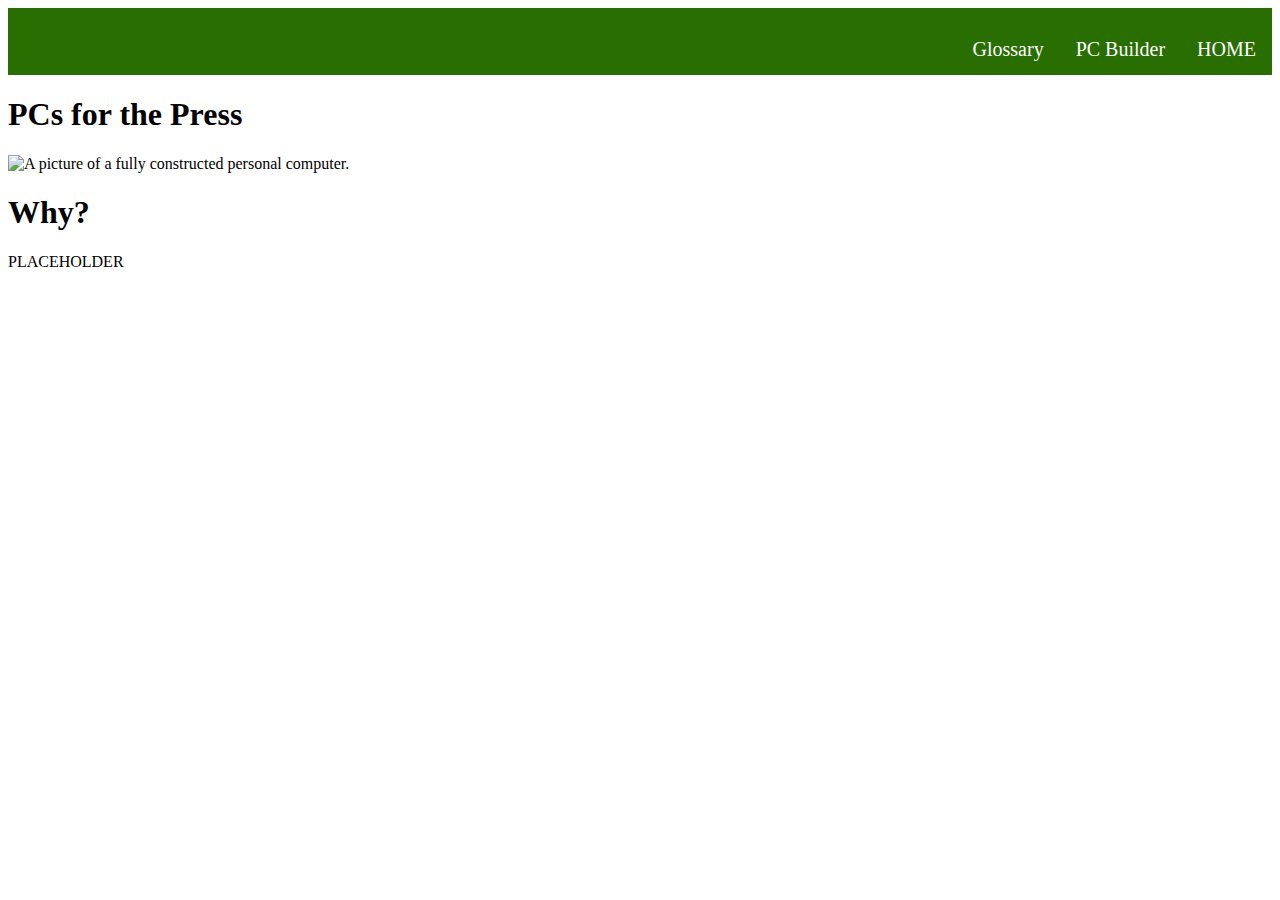
==== index.html @ a7b977e4 "Added main pages: Home, Glossary and PC Builder" ====
<!DOCTYPE html>

<html lang="en">
<head>
  <meta charset="utf-8">
  <link rel="stylesheet" href="style.css">
  <title>PCs for the Press</title>
  <meta name="description" content="A website about the advantages of building your own computer, especially for journalists.">
  <meta name="author" content="Jacob Luebbert">
  <meta name="keywords" content="Jacob Luebbert, J4502, PCs, PC building, journalism"/>
  <link rel="preconnect" href="https://fonts.gstatic.com">
  <link href="https://fonts.googleapis.com/css2?family=DM+Serif+Display&family=Lexend+Mega&family=Open+Sans&display=swap" rel="stylesheet">
</head>

<body>

  <nav>
    <ul>
      <li><a href="index.html">HOME</a></li>
      <li><a href="pc_builder.html">PC Builder</a></li>
      <li><a href="glossary.html">Glossary</a></li>
    </ul>
  </nav>

  <h1>PCs for the Press</h1>

  <img src="home_finishedpc.jpg" alt="A picture of a fully constructed personal computer.">

  <h1>Why?</h1>
  <p>PLACEHOLDER</p>
  
</body>
</html>
---- style.css ----
nav {
  background-color: #296E01;
  overflow: hidden;
}

nav a {
  float: right;
  color: white;
  text-align: center;
  padding: 14px 16px;
  text-decoration: none;
  font-size: 20px;
}

ul {
  list-style-type: none;
}
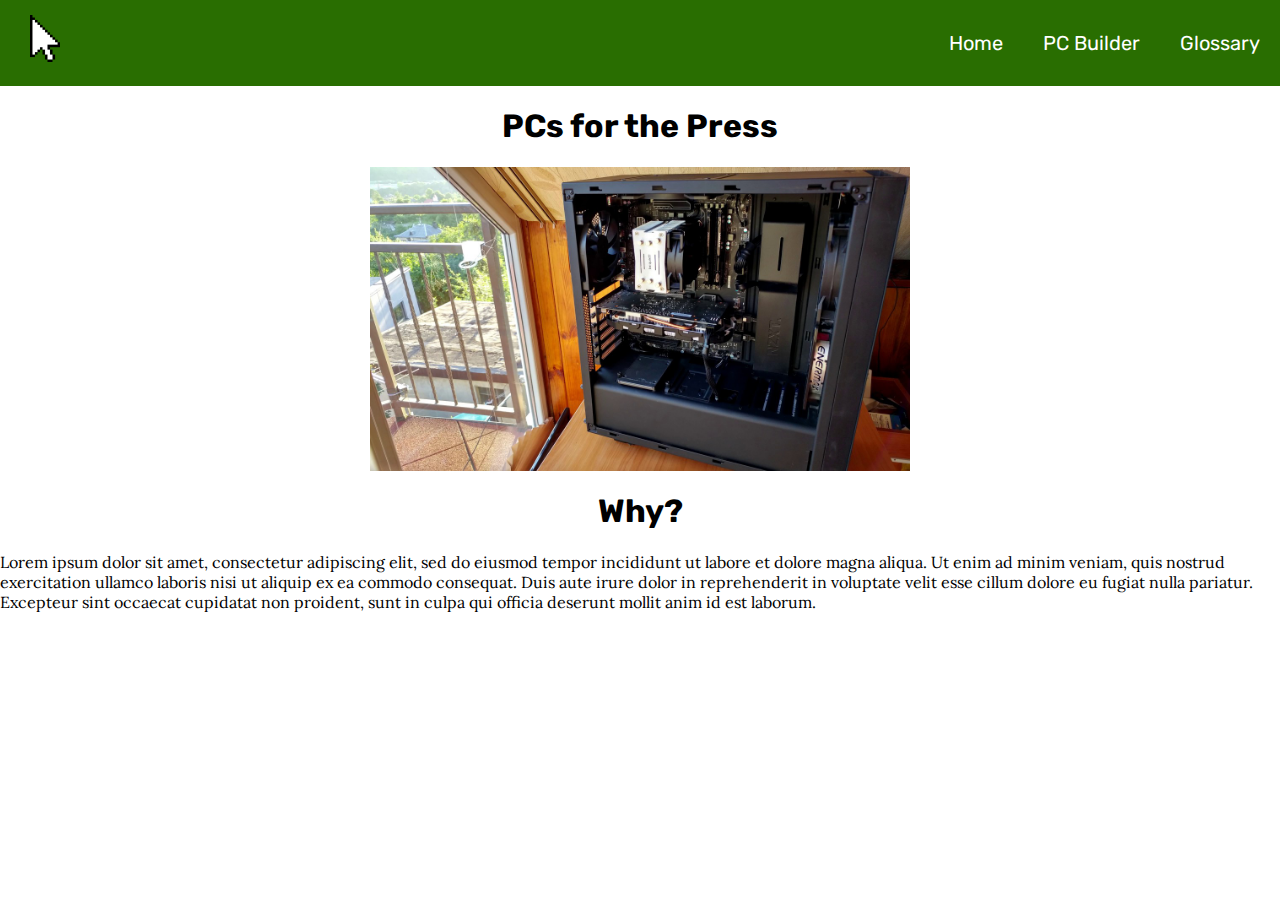
==== commit 099d7cea: "Fixed nav bar using flexbox and added fonts" ====
--- a/index.html
+++ b/index.html
@@ -9,14 +9,15 @@
   <meta name="author" content="Jacob Luebbert">
   <meta name="keywords" content="Jacob Luebbert, J4502, PCs, PC building, journalism"/>
   <link rel="preconnect" href="https://fonts.gstatic.com">
-  <link href="https://fonts.googleapis.com/css2?family=DM+Serif+Display&family=Lexend+Mega&family=Open+Sans&display=swap" rel="stylesheet">
+  <link href="https://fonts.googleapis.com/css2?family=Lora&family=Rubik:wght@500&display=swap" rel="stylesheet">
 </head>
 
 <body>
 
   <nav>
     <ul>
-      <li><a href="index.html">HOME</a></li>
+      <img class="nav_logo" src="pointer_logo.png" alt="An image of a white mouse pointer, which serves as the site's temporary logo.">
+      <li><a href="index.html">Home</a></li>
       <li><a href="pc_builder.html">PC Builder</a></li>
       <li><a href="glossary.html">Glossary</a></li>
     </ul>
@@ -24,10 +25,10 @@
 
   <h1>PCs for the Press</h1>
 
-  <img src="home_finishedpc.jpg" alt="A picture of a fully constructed personal computer.">
+  <img class="finishedpcphoto" src="home_finishedpc.jpg" alt="A picture of a fully constructed personal computer.">
 
   <h1>Why?</h1>
-  <p>PLACEHOLDER</p>
-  
+  <p>Lorem ipsum dolor sit amet, consectetur adipiscing elit, sed do eiusmod tempor incididunt ut labore et dolore magna aliqua. Ut enim ad minim veniam, quis nostrud exercitation ullamco laboris nisi ut aliquip ex ea commodo consequat. Duis aute irure dolor in reprehenderit in voluptate velit esse cillum dolore eu fugiat nulla pariatur. Excepteur sint occaecat cupidatat non proident, sunt in culpa qui officia deserunt mollit anim id est laborum.</p>
+
 </body>
 </html>
--- a/style.css
+++ b/style.css
@@ -1,17 +1,54 @@
 nav {
   background-color: #296E01;
-  overflow: hidden;
+  display: flex;
+  flex-direction: row-reverse;
+  padding-top: 15px;
+  padding-bottom: 15px;
+  position: relative;
+}
+
+.nav_logo {
+  width: 30px;
+  height: auto;
+  position: absolute;
+  top: 15px;
+  left: 30px;
 }
 
 nav a {
-  float: right;
   color: white;
+  align-items: center;
   text-align: center;
-  padding: 14px 16px;
   text-decoration: none;
   font-size: 20px;
+  padding: 20px;
+  font-family: 'Rubik', sans-serif;
 }
 
 ul {
   list-style-type: none;
+  display: flex;
+  flex-basis: auto;
+  flex-wrap: wrap;
 }
+
+body {
+  margin: 0;
+}
+
+h1 {
+  font-family: 'Rubik', sans-serif;
+  text-align: center;
+}
+
+.finishedpcphoto {
+  width: 540px;
+  height: auto;
+  display: block;
+  margin-left: auto;
+  margin-right: auto;
+}
+
+p {
+  font-family: 'Lora', serif;
+}
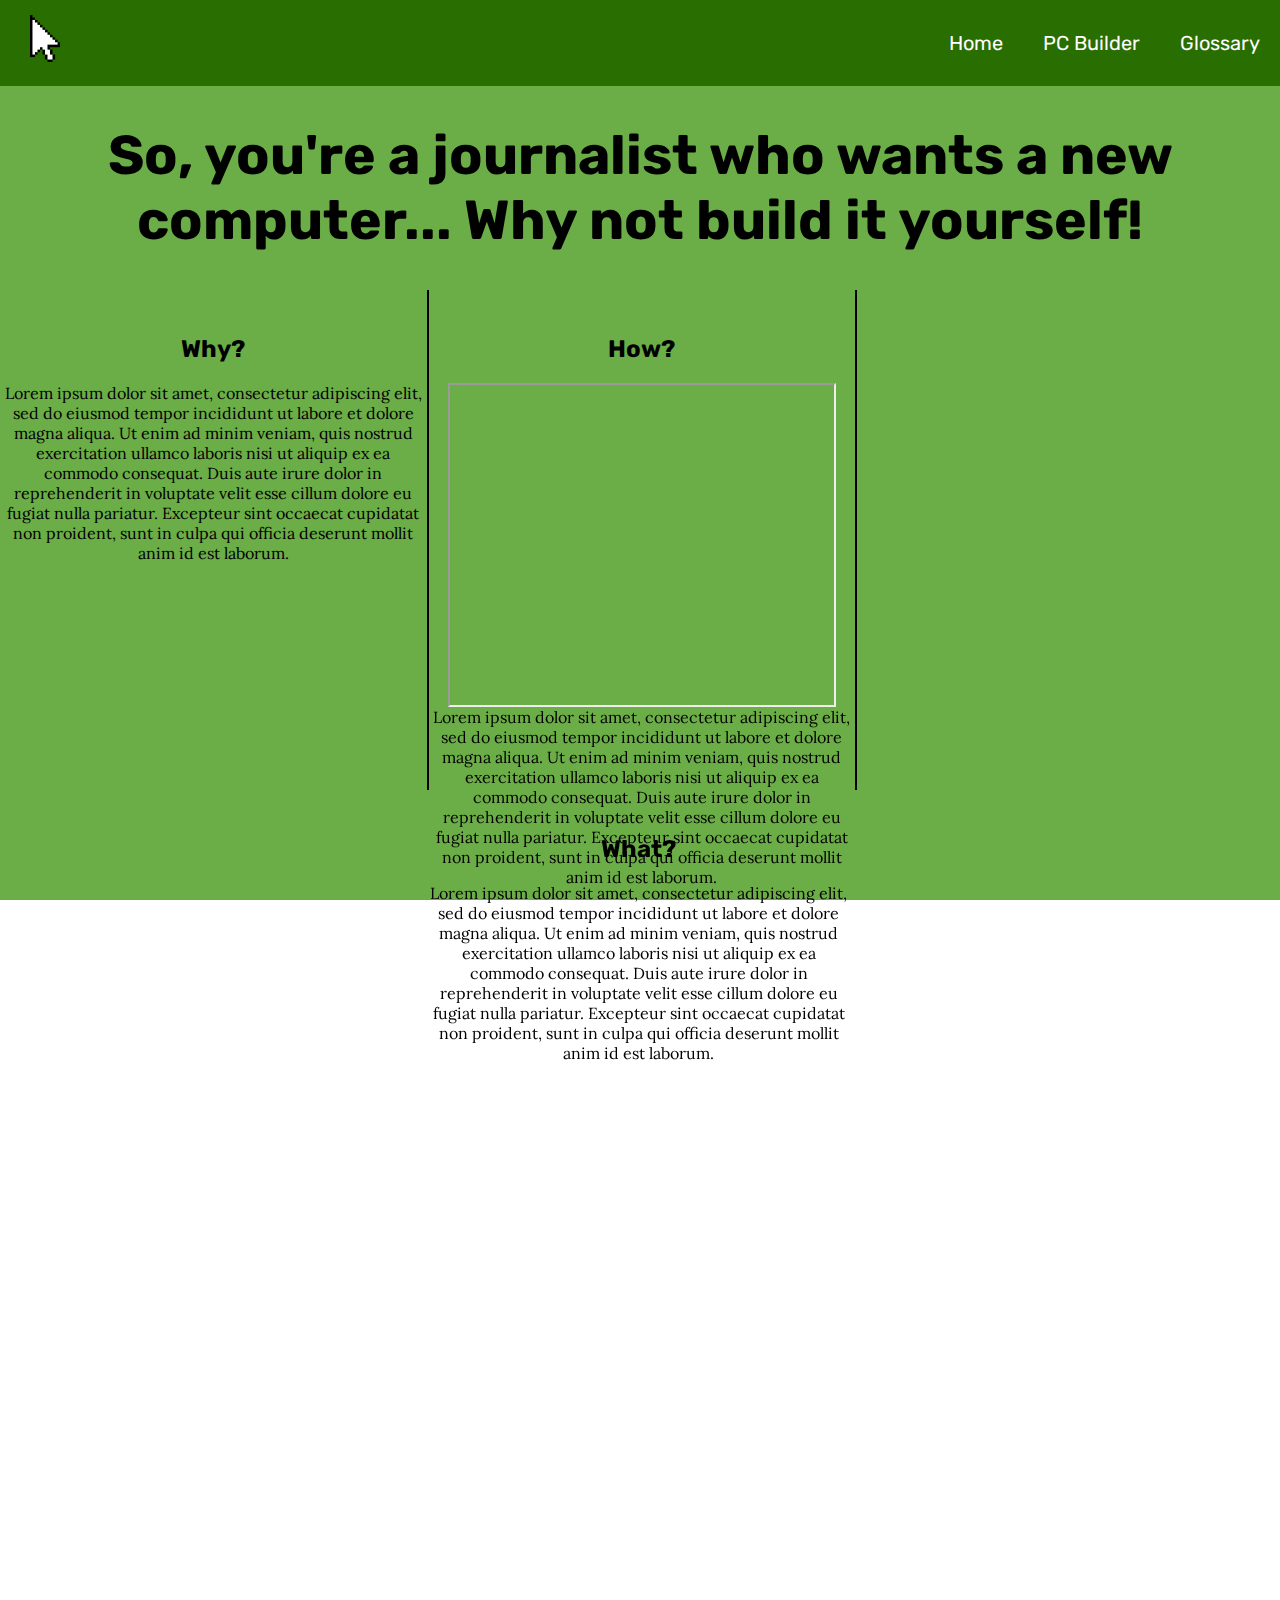
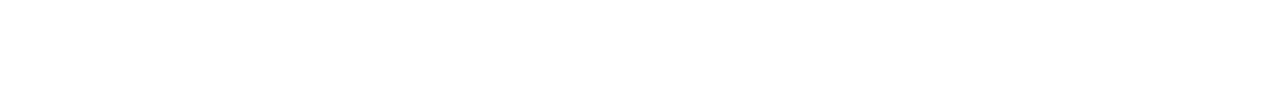
==== commit 3955be72: "Re-designed home page" ====
--- a/index.html
+++ b/index.html
@@ -23,12 +23,26 @@
     </ul>
   </nav>
 
-  <h1>PCs for the Press</h1>
+  <h1 class="computer">So, you're a journalist who wants a new computer... Why not build it yourself!</h1>
 
-  <img class="finishedpcphoto" src="home_finishedpc.jpg" alt="A picture of a fully constructed personal computer.">
+  <!--<img class="finishedpcphoto" src="home_finishedpc.jpg" alt="A picture of a fully constructed personal computer.">-->
 
-  <h1>Why?</h1>
-  <p>Lorem ipsum dolor sit amet, consectetur adipiscing elit, sed do eiusmod tempor incididunt ut labore et dolore magna aliqua. Ut enim ad minim veniam, quis nostrud exercitation ullamco laboris nisi ut aliquip ex ea commodo consequat. Duis aute irure dolor in reprehenderit in voluptate velit esse cillum dolore eu fugiat nulla pariatur. Excepteur sint occaecat cupidatat non proident, sunt in culpa qui officia deserunt mollit anim id est laborum.</p>
-
+    <div class="class1">
+      <h2>Why?</h2>
+      <p>
+        Lorem ipsum dolor sit amet, consectetur adipiscing elit, sed do eiusmod tempor incididunt ut labore et dolore magna aliqua. Ut enim ad minim veniam, quis nostrud exercitation ullamco laboris nisi ut aliquip ex ea commodo consequat. Duis aute irure dolor in reprehenderit in voluptate velit esse cillum dolore eu fugiat nulla pariatur. Excepteur sint occaecat cupidatat non proident, sunt in culpa qui officia deserunt mollit anim id est laborum.
+      </p>
+    </div>
+    <div class="class2">
+      <h2>How?</h2>
+      <p>
+        <iframe src="https://www.youtube.com/embed/npGL2-pRXlU"></iframe>
+        Lorem ipsum dolor sit amet, consectetur adipiscing elit, sed do eiusmod tempor incididunt ut labore et dolore magna aliqua. Ut enim ad minim veniam, quis nostrud exercitation ullamco laboris nisi ut aliquip ex ea commodo consequat. Duis aute irure dolor in reprehenderit in voluptate velit esse cillum dolore eu fugiat nulla pariatur. Excepteur sint occaecat cupidatat non proident, sunt in culpa qui officia deserunt mollit anim id est laborum.
+      </p>
+    </div>
+    <div class="class3">
+      <h2>What?</h2>
+      <p>Lorem ipsum dolor sit amet, consectetur adipiscing elit, sed do eiusmod tempor incididunt ut labore et dolore magna aliqua. Ut enim ad minim veniam, quis nostrud exercitation ullamco laboris nisi ut aliquip ex ea commodo consequat. Duis aute irure dolor in reprehenderit in voluptate velit esse cillum dolore eu fugiat nulla pariatur. Excepteur sint occaecat cupidatat non proident, sunt in culpa qui officia deserunt mollit anim id est laborum.</p>
+    </div>
 </body>
 </html>
--- a/style.css
+++ b/style.css
@@ -1,3 +1,7 @@
+html {
+    height: 100%;
+}
+
 nav {
   background-color: #296E01;
   display: flex;
@@ -33,11 +37,16 @@
 }
 
 body {
-  margin: 0;
+  margin: 0 auto;
+  height: 100%;
+  background-color: #6BAD46;
+  background: linear-gradient(#6BAD46 100%, transparent 100%) no-repeat;
 }
 
-h1 {
+.computer {
   font-family: 'Rubik', sans-serif;
+  font-size: 55px;
+  margin: none;
   text-align: center;
 }
 
@@ -49,6 +58,44 @@
   margin-right: auto;
 }
 
+.class1 {
+    width: 33.33%;
+    float: left;
+    height: 100%;
+    font-family: 'Rubik', sans-serif;
+}
+
+.class3 {
+  width: 33.13%;
+  float: left;
+  height: 100%;
+  font-family: 'Rubik', sans-serif;
+}
+
+.class2 {
+  width: 33.33%;
+  float: left;
+  height: 100%;
+  border-left: 2px solid black;
+  height: 500px;
+  border-right: 2px solid black;
+  height: 500px;
+  font-family: 'Rubik', sans-serif;
+}
+
+h2 {
+  padding-top: 25px;
+  text-align: center;
+}
+
 p {
   font-family: 'Lora', serif;
+  text-align: center;
 }
+
+iframe {
+  width: 90%;
+  height: 20em;
+  display: block;
+  margin: 0 auto;
+}
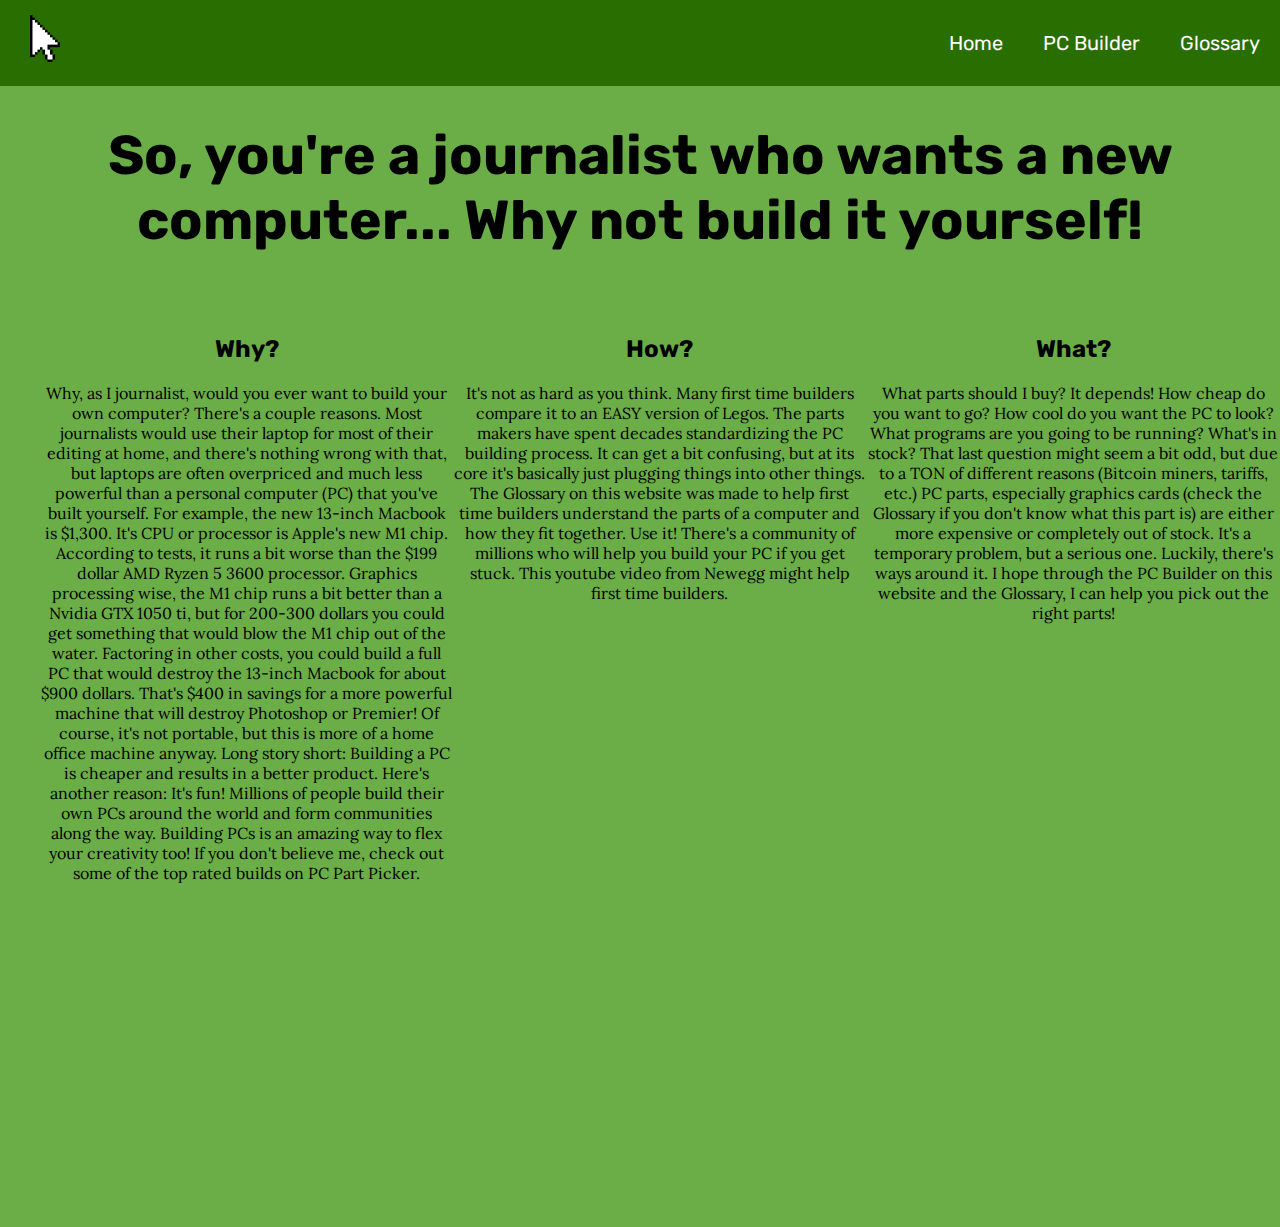
==== commit 54b48966: "Redesigned main page for mobile" ====
--- a/index.html
+++ b/index.html
@@ -1,13 +1,14 @@
 <!DOCTYPE html>
 
 <html lang="en">
+
 <head>
   <meta charset="utf-8">
   <link rel="stylesheet" href="style.css">
   <title>PCs for the Press</title>
   <meta name="description" content="A website about the advantages of building your own computer, especially for journalists.">
   <meta name="author" content="Jacob Luebbert">
-  <meta name="keywords" content="Jacob Luebbert, J4502, PCs, PC building, journalism"/>
+  <meta name="keywords" content="Jacob Luebbert, J4502, PCs, PC building, journalism" />
   <link rel="preconnect" href="https://fonts.gstatic.com">
   <link href="https://fonts.googleapis.com/css2?family=Lora&family=Rubik:wght@500&display=swap" rel="stylesheet">
 </head>
@@ -25,24 +26,45 @@
 
   <h1 class="computer">So, you're a journalist who wants a new computer... Why not build it yourself!</h1>
 
-  <!--<img class="finishedpcphoto" src="home_finishedpc.jpg" alt="A picture of a fully constructed personal computer.">-->
-
-    <div class="class1">
+  <ul class="main-content-flex">
+    <li class="main-content-flex-item1">
       <h2>Why?</h2>
       <p>
-        Lorem ipsum dolor sit amet, consectetur adipiscing elit, sed do eiusmod tempor incididunt ut labore et dolore magna aliqua. Ut enim ad minim veniam, quis nostrud exercitation ullamco laboris nisi ut aliquip ex ea commodo consequat. Duis aute irure dolor in reprehenderit in voluptate velit esse cillum dolore eu fugiat nulla pariatur. Excepteur sint occaecat cupidatat non proident, sunt in culpa qui officia deserunt mollit anim id est laborum.
+        Why, as I journalist, would you ever want to build your own computer?
+
+        There's a couple reasons. Most journalists would use their laptop for most of their editing at home, and there's nothing wrong with that, but laptops are often overpriced and much less powerful than a personal computer (PC) that you've built yourself. For example, the new 13-inch Macbook is $1,300. It's CPU or processor is Apple's new M1 chip. According to tests, it runs a bit worse than the $199 dollar AMD Ryzen 5 3600 processor. Graphics processing wise, the M1 chip runs a bit better than a Nvidia GTX 1050 ti, but for 200-300 dollars you could get something that would blow the M1 chip out of the water. Factoring in other costs, you could build a full PC that would destroy the 13-inch Macbook for about $900 dollars. That's $400 in savings for a more powerful machine that will destroy Photoshop or Premier! Of course, it's not portable, but this is more of a home office machine anyway.
+
+        Long story short: Building a PC is cheaper and results in a better product.
+
+        Here's another reason: It's fun! Millions of people build their own PCs around the world and form communities along the way. Building PCs is an amazing way to flex your creativity too! If you don't believe me, check out some of the top rated builds on PC Part Picker.
       </p>
-    </div>
-    <div class="class2">
+    </li>
+    <li class="main-content-flex-item2">
       <h2>How?</h2>
       <p>
-        <iframe src="https://www.youtube.com/embed/npGL2-pRXlU"></iframe>
-        Lorem ipsum dolor sit amet, consectetur adipiscing elit, sed do eiusmod tempor incididunt ut labore et dolore magna aliqua. Ut enim ad minim veniam, quis nostrud exercitation ullamco laboris nisi ut aliquip ex ea commodo consequat. Duis aute irure dolor in reprehenderit in voluptate velit esse cillum dolore eu fugiat nulla pariatur. Excepteur sint occaecat cupidatat non proident, sunt in culpa qui officia deserunt mollit anim id est laborum.
+        It's not as hard as you think.
+
+        Many first time builders compare it to an EASY version of Legos. The parts makers have spent decades standardizing the PC building process. It can get a bit confusing, but at its core it's basically just plugging things into other things.
+
+        The Glossary on this website was made to help first time builders understand the parts of a computer and how they fit together. Use it!
+
+        There's a community of millions who will help you build your PC if you get stuck. This youtube video from Newegg might help first time builders.
       </p>
-    </div>
-    <div class="class3">
+      <iframe class="instructionalvideo" src="https://www.youtube.com/embed/npGL2-pRXlU" frameborder="0"></iframe>
+    </li>
+    <li class="main-content-flex-item3">
       <h2>What?</h2>
-      <p>Lorem ipsum dolor sit amet, consectetur adipiscing elit, sed do eiusmod tempor incididunt ut labore et dolore magna aliqua. Ut enim ad minim veniam, quis nostrud exercitation ullamco laboris nisi ut aliquip ex ea commodo consequat. Duis aute irure dolor in reprehenderit in voluptate velit esse cillum dolore eu fugiat nulla pariatur. Excepteur sint occaecat cupidatat non proident, sunt in culpa qui officia deserunt mollit anim id est laborum.</p>
-    </div>
+      <p>
+        What parts should I buy?
+
+        It depends! How cheap do you want to go? How cool do you want the PC to look? What programs are you going to be running? What's in stock?
+
+        That last question might seem a bit odd, but due to a TON of different reasons (Bitcoin miners, tariffs, etc.) PC parts, especially graphics cards (check the Glossary if you don't know what this part is) are either more expensive or completely out of stock. It's a temporary problem, but a serious one. Luckily, there's ways around it.
+
+        I hope through the PC Builder on this website and the Glossary, I can help you pick out the right parts!
+      </p>
+    </li>
+  </ul>
 </body>
+
 </html>
--- a/style.css
+++ b/style.css
@@ -1,5 +1,5 @@
 html {
-    height: 100%;
+  height: 100%;
 }
 
 nav {
@@ -40,7 +40,6 @@
   margin: 0 auto;
   height: 100%;
   background-color: #6BAD46;
-  background: linear-gradient(#6BAD46 100%, transparent 100%) no-repeat;
 }
 
 .computer {
@@ -50,40 +49,8 @@
   text-align: center;
 }
 
-.finishedpcphoto {
-  width: 540px;
-  height: auto;
-  display: block;
-  margin-left: auto;
-  margin-right: auto;
-}
-
-.class1 {
-    width: 33.33%;
-    float: left;
-    height: 100%;
-    font-family: 'Rubik', sans-serif;
-}
-
-.class3 {
-  width: 33.13%;
-  float: left;
-  height: 100%;
+h2 {
   font-family: 'Rubik', sans-serif;
-}
-
-.class2 {
-  width: 33.33%;
-  float: left;
-  height: 100%;
-  border-left: 2px solid black;
-  height: 500px;
-  border-right: 2px solid black;
-  height: 500px;
-  font-family: 'Rubik', sans-serif;
-}
-
-h2 {
   padding-top: 25px;
   text-align: center;
 }
@@ -93,9 +60,38 @@
   text-align: center;
 }
 
-iframe {
-  width: 90%;
-  height: 20em;
+.instructionalvideo {
+  margin: auto;
+  width: 100%;
+  height: 100%;
   display: block;
-  margin: 0 auto;
 }
+
+.main-content-flex {
+  display:flex;
+  flex-flow: row nowrap;
+  justify-content: space-around;
+}
+
+.main-content-flex-item1 {
+  order: 1;
+  flex-basis: 100%;
+  text-align: center;
+}
+
+.main-content-flex-item2 {
+  order: 2;
+  flex-basis: 100%;
+  text-align: center;
+}
+
+.main-content-flex-item3 {
+  order: 3;
+  flex-basis: 100%;
+  text-align: center;
+}
+
+@media (max-width: 500px) {
+  .main-content-flex {
+    flex-direction: column;
+  }
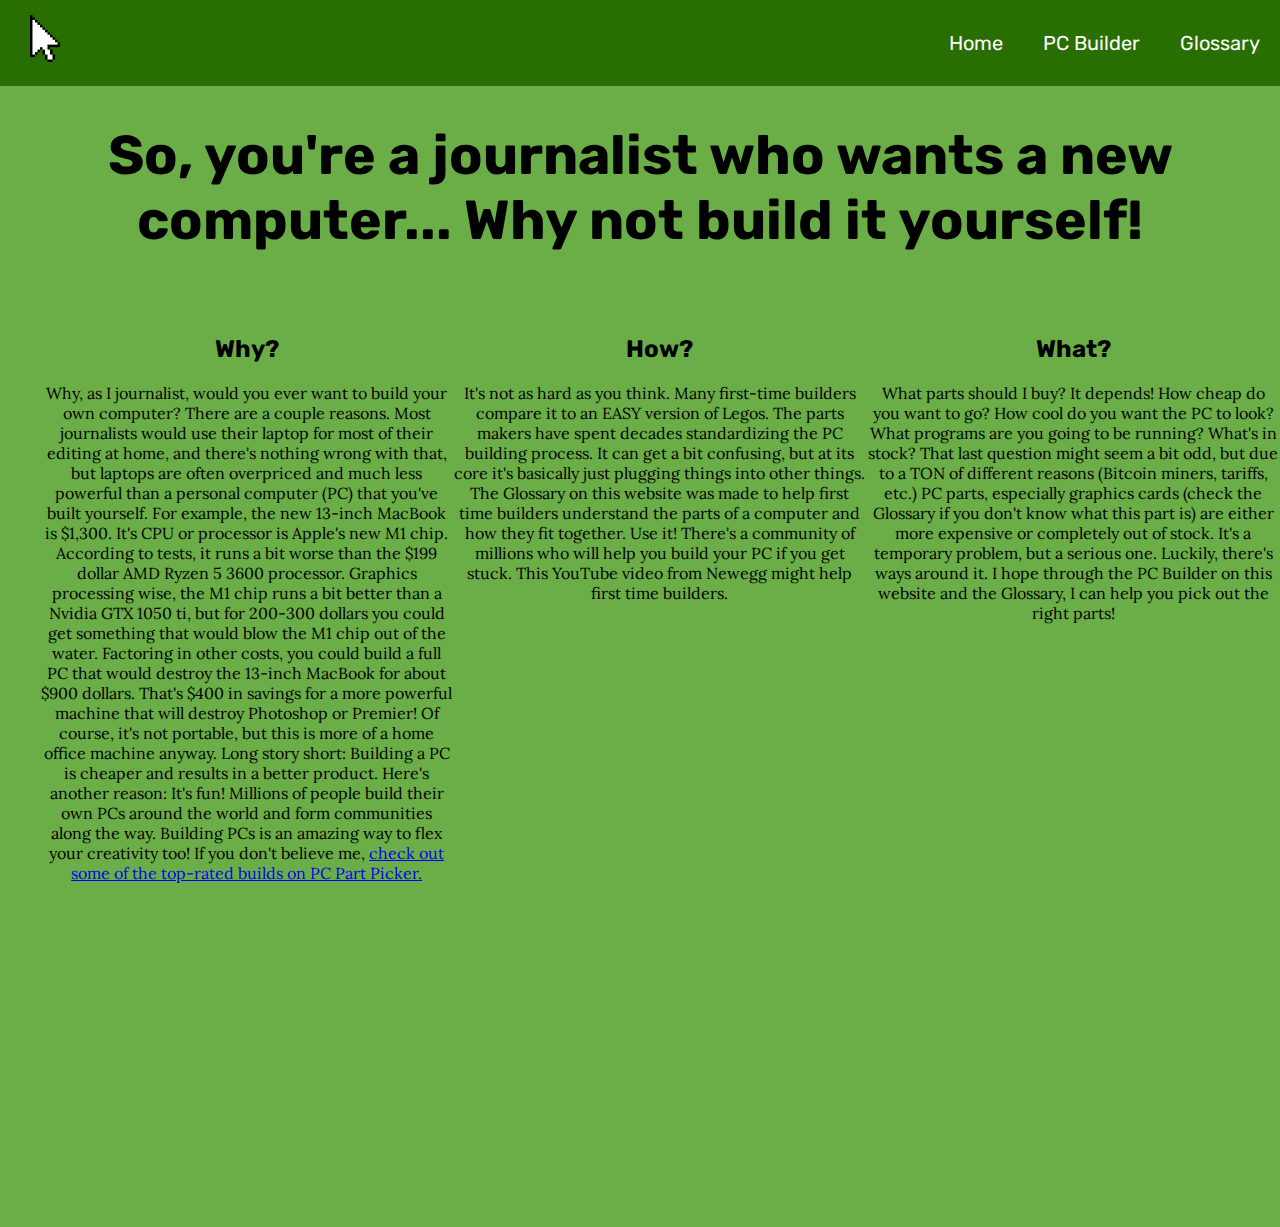
==== commit 49398105: "Fleshed out PC Builder and fixed spelling errors" ====
--- a/index.html
+++ b/index.html
@@ -5,7 +5,7 @@
 <head>
   <meta charset="utf-8">
   <link rel="stylesheet" href="style.css">
-  <title>PCs for the Press</title>
+  <title>PCs for the Press - Home</title>
   <meta name="description" content="A website about the advantages of building your own computer, especially for journalists.">
   <meta name="author" content="Jacob Luebbert">
   <meta name="keywords" content="Jacob Luebbert, J4502, PCs, PC building, journalism" />
@@ -30,38 +30,29 @@
     <li class="main-content-flex-item1">
       <h2>Why?</h2>
       <p>
-        Why, as I journalist, would you ever want to build your own computer?
-
-        There's a couple reasons. Most journalists would use their laptop for most of their editing at home, and there's nothing wrong with that, but laptops are often overpriced and much less powerful than a personal computer (PC) that you've built yourself. For example, the new 13-inch Macbook is $1,300. It's CPU or processor is Apple's new M1 chip. According to tests, it runs a bit worse than the $199 dollar AMD Ryzen 5 3600 processor. Graphics processing wise, the M1 chip runs a bit better than a Nvidia GTX 1050 ti, but for 200-300 dollars you could get something that would blow the M1 chip out of the water. Factoring in other costs, you could build a full PC that would destroy the 13-inch Macbook for about $900 dollars. That's $400 in savings for a more powerful machine that will destroy Photoshop or Premier! Of course, it's not portable, but this is more of a home office machine anyway.
-
-        Long story short: Building a PC is cheaper and results in a better product.
-
-        Here's another reason: It's fun! Millions of people build their own PCs around the world and form communities along the way. Building PCs is an amazing way to flex your creativity too! If you don't believe me, check out some of the top rated builds on PC Part Picker.
+        Why, as I journalist, would you ever want to build your own computer? There are a couple reasons. Most journalists would use their laptop for most of their editing at home, and there's nothing wrong with that, but laptops are often overpriced and much
+        less powerful than a personal computer (PC) that you've built yourself. For example, the new 13-inch MacBook is $1,300. It's CPU or processor is Apple's new M1 chip. According to tests, it runs a bit worse than the $199 dollar AMD Ryzen 5 3600
+        processor. Graphics processing wise, the M1 chip runs a bit better than a Nvidia GTX 1050 ti, but for 200-300 dollars you could get something that would blow the M1 chip out of the water. Factoring in other costs, you could build a full PC that
+        would destroy the 13-inch MacBook for about $900 dollars. That's $400 in savings for a more powerful machine that will destroy Photoshop or Premier! Of course, it's not portable, but this is more of a home office machine anyway. Long story short:
+        Building a PC is cheaper and results in a better product. Here's another reason: It's fun! Millions of people build their own PCs around the world and form communities along the way. Building PCs is an amazing way to flex your creativity too!
+        If you don't believe me, <a href="https://pcpartpicker.com/builds/#sort=rating&page=1">check out some of the top-rated builds on PC Part Picker.</a>
       </p>
     </li>
     <li class="main-content-flex-item2">
       <h2>How?</h2>
       <p>
-        It's not as hard as you think.
-
-        Many first time builders compare it to an EASY version of Legos. The parts makers have spent decades standardizing the PC building process. It can get a bit confusing, but at its core it's basically just plugging things into other things.
-
-        The Glossary on this website was made to help first time builders understand the parts of a computer and how they fit together. Use it!
-
-        There's a community of millions who will help you build your PC if you get stuck. This youtube video from Newegg might help first time builders.
+        It's not as hard as you think. Many first-time builders compare it to an EASY version of Legos. The parts makers have spent decades standardizing the PC building process. It can get a bit confusing, but at its core it's basically just plugging things
+        into other things. The Glossary on this website was made to help first time builders understand the parts of a computer and how they fit together. Use it! There's a community of millions who will help you build your PC if you get stuck. This YouTube
+        video from Newegg might help first time builders.
       </p>
       <iframe class="instructionalvideo" src="https://www.youtube.com/embed/npGL2-pRXlU" frameborder="0"></iframe>
     </li>
     <li class="main-content-flex-item3">
       <h2>What?</h2>
       <p>
-        What parts should I buy?
-
-        It depends! How cheap do you want to go? How cool do you want the PC to look? What programs are you going to be running? What's in stock?
-
-        That last question might seem a bit odd, but due to a TON of different reasons (Bitcoin miners, tariffs, etc.) PC parts, especially graphics cards (check the Glossary if you don't know what this part is) are either more expensive or completely out of stock. It's a temporary problem, but a serious one. Luckily, there's ways around it.
-
-        I hope through the PC Builder on this website and the Glossary, I can help you pick out the right parts!
+        What parts should I buy? It depends! How cheap do you want to go? How cool do you want the PC to look? What programs are you going to be running? What's in stock? That last question might seem a bit odd, but due to a TON of different reasons (Bitcoin
+        miners, tariffs, etc.) PC parts, especially graphics cards (check the Glossary if you don't know what this part is) are either more expensive or completely out of stock. It's a temporary problem, but a serious one. Luckily, there's ways around
+        it. I hope through the PC Builder on this website and the Glossary, I can help you pick out the right parts!
       </p>
     </li>
   </ul>
--- a/style.css
+++ b/style.css
@@ -40,6 +40,7 @@
   margin: 0 auto;
   height: 100%;
   background-color: #6BAD46;
+  background-repeat: repeat;
 }
 
 .computer {
@@ -47,6 +48,11 @@
   font-size: 55px;
   margin: none;
   text-align: center;
+}
+
+.glossarytitle {
+  text-align: center;
+  font-family: 'Rubik', sans-serif;
 }
 
 h2 {
@@ -68,7 +74,7 @@
 }
 
 .main-content-flex {
-  display:flex;
+  display: flex;
   flex-flow: row nowrap;
   justify-content: space-around;
 }
@@ -91,7 +97,14 @@
   text-align: center;
 }
 
+.finalprice {
+  position: fixed;
+  right: 0;
+  bottom: 0;
+  padding: 1em;
+}
+
 @media (max-width: 500px) {
   .main-content-flex {
     flex-direction: column;
-  }
+  }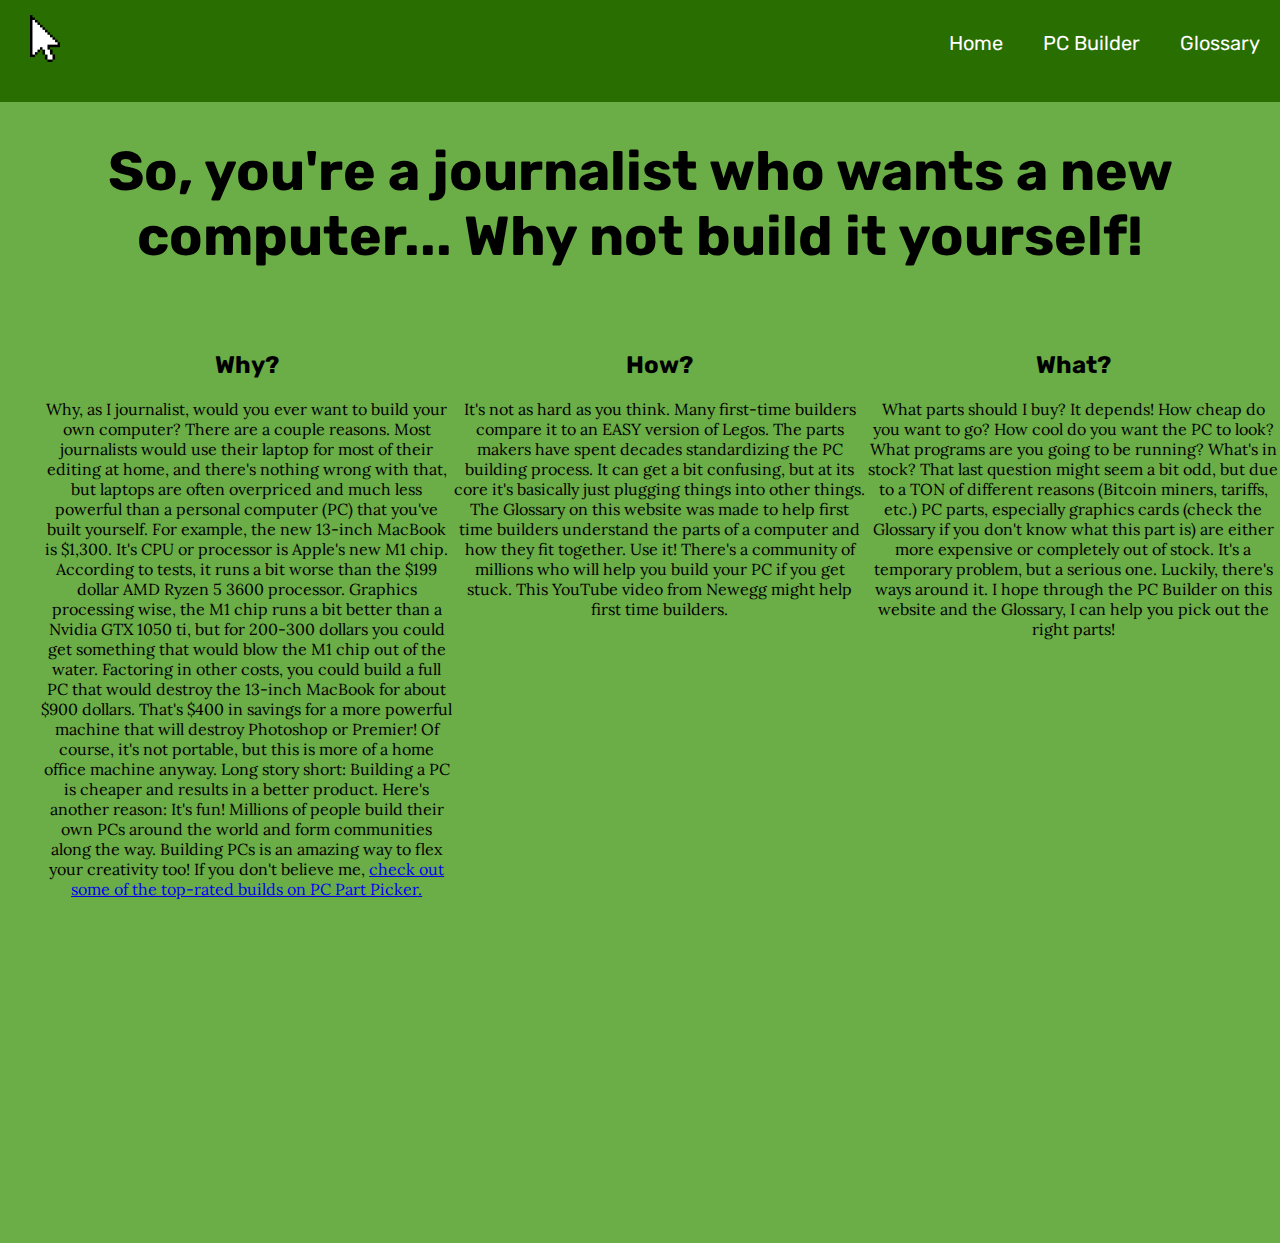
==== commit 5650bc79: "Updated website based on feedback" ====
--- a/index.html
+++ b/index.html
@@ -17,7 +17,9 @@
 
   <nav>
     <ul>
-      <img class="nav_logo" src="pointer_logo.png" alt="An image of a white mouse pointer, which serves as the site's temporary logo.">
+      <a href="index.html">
+        <img class="nav_logo" src="pointer_logo.png" alt="An image of a white mouse pointer, which serves as the site's temporary logo.">
+      </a>
       <li><a href="index.html">Home</a></li>
       <li><a href="pc_builder.html">PC Builder</a></li>
       <li><a href="glossary.html">Glossary</a></li>
@@ -58,4 +60,4 @@
   </ul>
 </body>
 
-</html>
+</html>--- a/style.css
+++ b/style.css
@@ -1,5 +1,26 @@
 html {
   height: 100%;
+}
+
+.cpuPic {
+  display: block;
+  margin-left: auto;
+  margin-right: auto;
+  width: 50%;
+}
+
+.motherboardPic {
+  display: block;
+  margin-left: auto;
+  margin-right: auto;
+  width: 50%;
+}
+
+.ramPic {
+  display: block;
+  margin-left: auto;
+  margin-right: auto;
+  width: 50%;
 }
 
 nav {
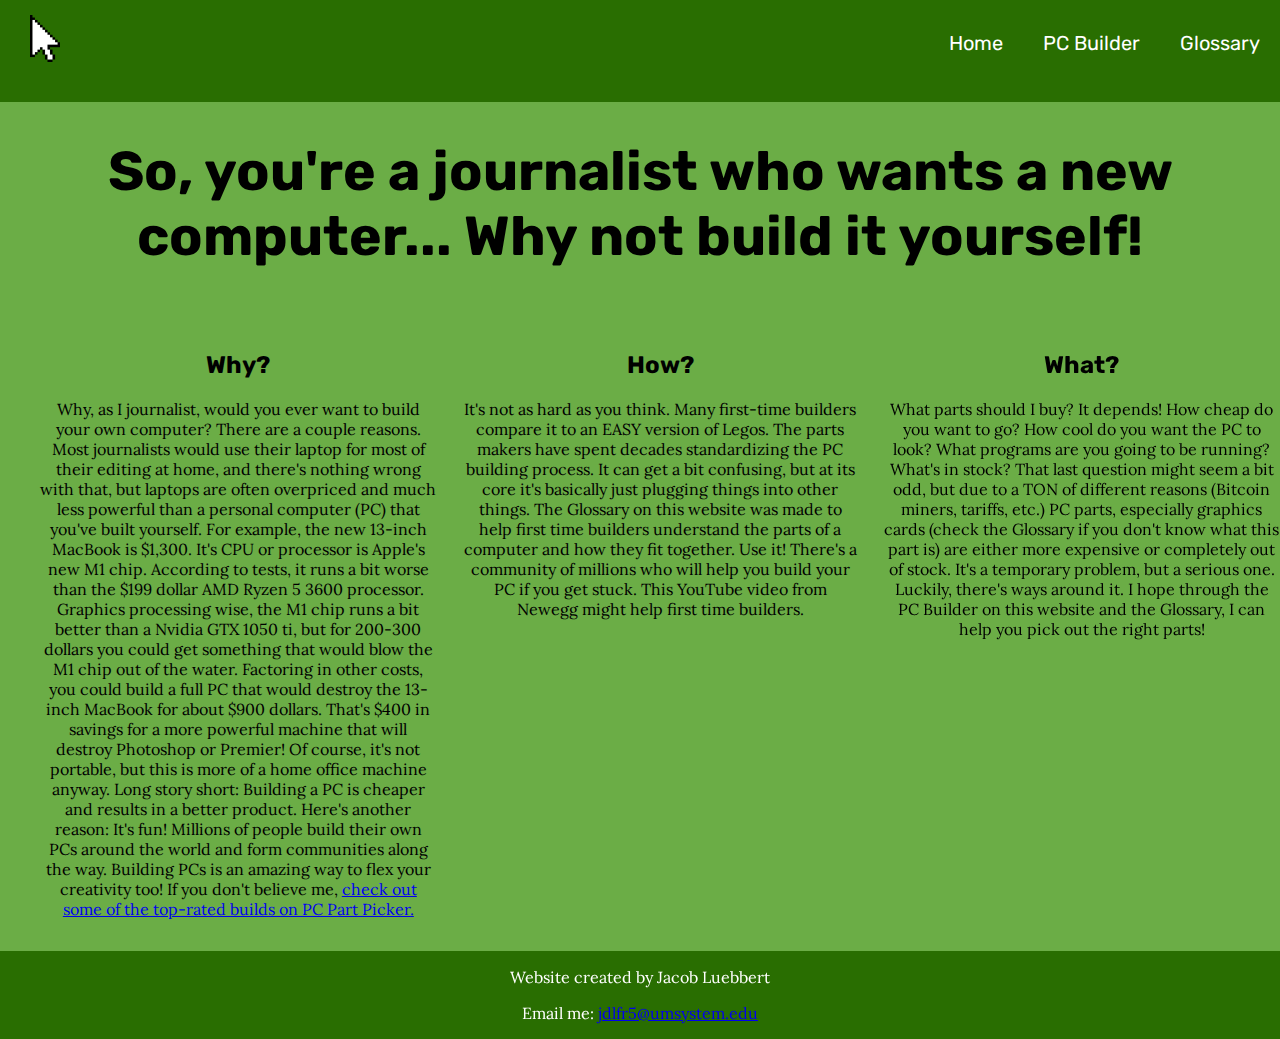
==== commit 8bf56f62: "Added footer with contact information based on feedback, beautified files" ====
--- a/index.html
+++ b/index.html
@@ -14,50 +14,55 @@
 </head>
 
 <body>
-
-  <nav>
-    <ul>
-      <a href="index.html">
+  <div class="content">
+    <nav>
+      <ul>
+        <a href="index.html">
         <img class="nav_logo" src="pointer_logo.png" alt="An image of a white mouse pointer, which serves as the site's temporary logo.">
       </a>
-      <li><a href="index.html">Home</a></li>
-      <li><a href="pc_builder.html">PC Builder</a></li>
-      <li><a href="glossary.html">Glossary</a></li>
+        <li><a href="index.html">Home</a></li>
+        <li><a href="pc_builder.html">PC Builder</a></li>
+        <li><a href="glossary.html">Glossary</a></li>
+      </ul>
+    </nav>
+
+    <h1 class="computer">So, you're a journalist who wants a new computer... Why not build it yourself!</h1>
+
+    <ul class="main-content-flex">
+      <li class="main-content-flex-item1">
+        <h2>Why?</h2>
+        <p>
+          Why, as I journalist, would you ever want to build your own computer? There are a couple reasons. Most journalists would use their laptop for most of their editing at home, and there's nothing wrong with that, but laptops are often overpriced and much
+          less powerful than a personal computer (PC) that you've built yourself. For example, the new 13-inch MacBook is $1,300. It's CPU or processor is Apple's new M1 chip. According to tests, it runs a bit worse than the $199 dollar AMD Ryzen 5 3600
+          processor. Graphics processing wise, the M1 chip runs a bit better than a Nvidia GTX 1050 ti, but for 200-300 dollars you could get something that would blow the M1 chip out of the water. Factoring in other costs, you could build a full PC that
+          would destroy the 13-inch MacBook for about $900 dollars. That's $400 in savings for a more powerful machine that will destroy Photoshop or Premier! Of course, it's not portable, but this is more of a home office machine anyway. Long story short:
+          Building a PC is cheaper and results in a better product. Here's another reason: It's fun! Millions of people build their own PCs around the world and form communities along the way. Building PCs is an amazing way to flex your creativity too!
+          If you don't believe me, <a href="https://pcpartpicker.com/builds/#sort=rating&page=1">check out some of the top-rated builds on PC Part Picker.</a>
+        </p>
+      </li>
+      <li class="main-content-flex-item2">
+        <h2>How?</h2>
+        <p>
+          It's not as hard as you think. Many first-time builders compare it to an EASY version of Legos. The parts makers have spent decades standardizing the PC building process. It can get a bit confusing, but at its core it's basically just plugging things
+          into other things. The Glossary on this website was made to help first time builders understand the parts of a computer and how they fit together. Use it! There's a community of millions who will help you build your PC if you get stuck. This
+          YouTube video from Newegg might help first time builders.
+        </p>
+        <iframe class="instructionalvideo" src="https://www.youtube.com/embed/npGL2-pRXlU" frameborder="0"></iframe>
+      </li>
+      <li class="main-content-flex-item3">
+        <h2>What?</h2>
+        <p>
+          What parts should I buy? It depends! How cheap do you want to go? How cool do you want the PC to look? What programs are you going to be running? What's in stock? That last question might seem a bit odd, but due to a TON of different reasons (Bitcoin
+          miners, tariffs, etc.) PC parts, especially graphics cards (check the Glossary if you don't know what this part is) are either more expensive or completely out of stock. It's a temporary problem, but a serious one. Luckily, there's ways around
+          it. I hope through the PC Builder on this website and the Glossary, I can help you pick out the right parts!
+        </p>
+      </li>
     </ul>
-  </nav>
-
-  <h1 class="computer">So, you're a journalist who wants a new computer... Why not build it yourself!</h1>
-
-  <ul class="main-content-flex">
-    <li class="main-content-flex-item1">
-      <h2>Why?</h2>
-      <p>
-        Why, as I journalist, would you ever want to build your own computer? There are a couple reasons. Most journalists would use their laptop for most of their editing at home, and there's nothing wrong with that, but laptops are often overpriced and much
-        less powerful than a personal computer (PC) that you've built yourself. For example, the new 13-inch MacBook is $1,300. It's CPU or processor is Apple's new M1 chip. According to tests, it runs a bit worse than the $199 dollar AMD Ryzen 5 3600
-        processor. Graphics processing wise, the M1 chip runs a bit better than a Nvidia GTX 1050 ti, but for 200-300 dollars you could get something that would blow the M1 chip out of the water. Factoring in other costs, you could build a full PC that
-        would destroy the 13-inch MacBook for about $900 dollars. That's $400 in savings for a more powerful machine that will destroy Photoshop or Premier! Of course, it's not portable, but this is more of a home office machine anyway. Long story short:
-        Building a PC is cheaper and results in a better product. Here's another reason: It's fun! Millions of people build their own PCs around the world and form communities along the way. Building PCs is an amazing way to flex your creativity too!
-        If you don't believe me, <a href="https://pcpartpicker.com/builds/#sort=rating&page=1">check out some of the top-rated builds on PC Part Picker.</a>
-      </p>
-    </li>
-    <li class="main-content-flex-item2">
-      <h2>How?</h2>
-      <p>
-        It's not as hard as you think. Many first-time builders compare it to an EASY version of Legos. The parts makers have spent decades standardizing the PC building process. It can get a bit confusing, but at its core it's basically just plugging things
-        into other things. The Glossary on this website was made to help first time builders understand the parts of a computer and how they fit together. Use it! There's a community of millions who will help you build your PC if you get stuck. This YouTube
-        video from Newegg might help first time builders.
-      </p>
-      <iframe class="instructionalvideo" src="https://www.youtube.com/embed/npGL2-pRXlU" frameborder="0"></iframe>
-    </li>
-    <li class="main-content-flex-item3">
-      <h2>What?</h2>
-      <p>
-        What parts should I buy? It depends! How cheap do you want to go? How cool do you want the PC to look? What programs are you going to be running? What's in stock? That last question might seem a bit odd, but due to a TON of different reasons (Bitcoin
-        miners, tariffs, etc.) PC parts, especially graphics cards (check the Glossary if you don't know what this part is) are either more expensive or completely out of stock. It's a temporary problem, but a serious one. Luckily, there's ways around
-        it. I hope through the PC Builder on this website and the Glossary, I can help you pick out the right parts!
-      </p>
-    </li>
-  </ul>
+  </div>
+  <footer class="footer">
+    <p>Website created by Jacob Luebbert</p>
+    <p>Email me: <a href="mailto: jdlfr5@umsystem.edu"> jdlfr5@umsystem.edu</p>
+</footer>
 </body>
 
 </html>--- a/style.css
+++ b/style.css
@@ -1,5 +1,22 @@
 html {
   height: 100%;
+}
+
+body {
+  height: 100%;
+  display: flex;
+  flex-direction: column;
+}
+
+.content {
+  flex: 1 0 auto;
+}
+
+.footer {
+  flex-shrink: 0;
+  text-align: center;
+  background-color: #296E01;
+  color: white;
 }
 
 .cpuPic {
@@ -89,8 +106,8 @@
 
 .instructionalvideo {
   margin: auto;
-  width: 100%;
-  height: 100%;
+  width: 50%;
+  height: 50%;
   display: block;
 }
 
@@ -110,6 +127,8 @@
   order: 2;
   flex-basis: 100%;
   text-align: center;
+  padding-right: 25px;
+  padding-left: 25px;
 }
 
 .main-content-flex-item3 {
@@ -120,9 +139,8 @@
 
 .finalprice {
   position: fixed;
-  right: 0;
-  bottom: 0;
-  padding: 1em;
+  right: 15em;
+  bottom: 5em;
 }
 
 @media (max-width: 500px) {
